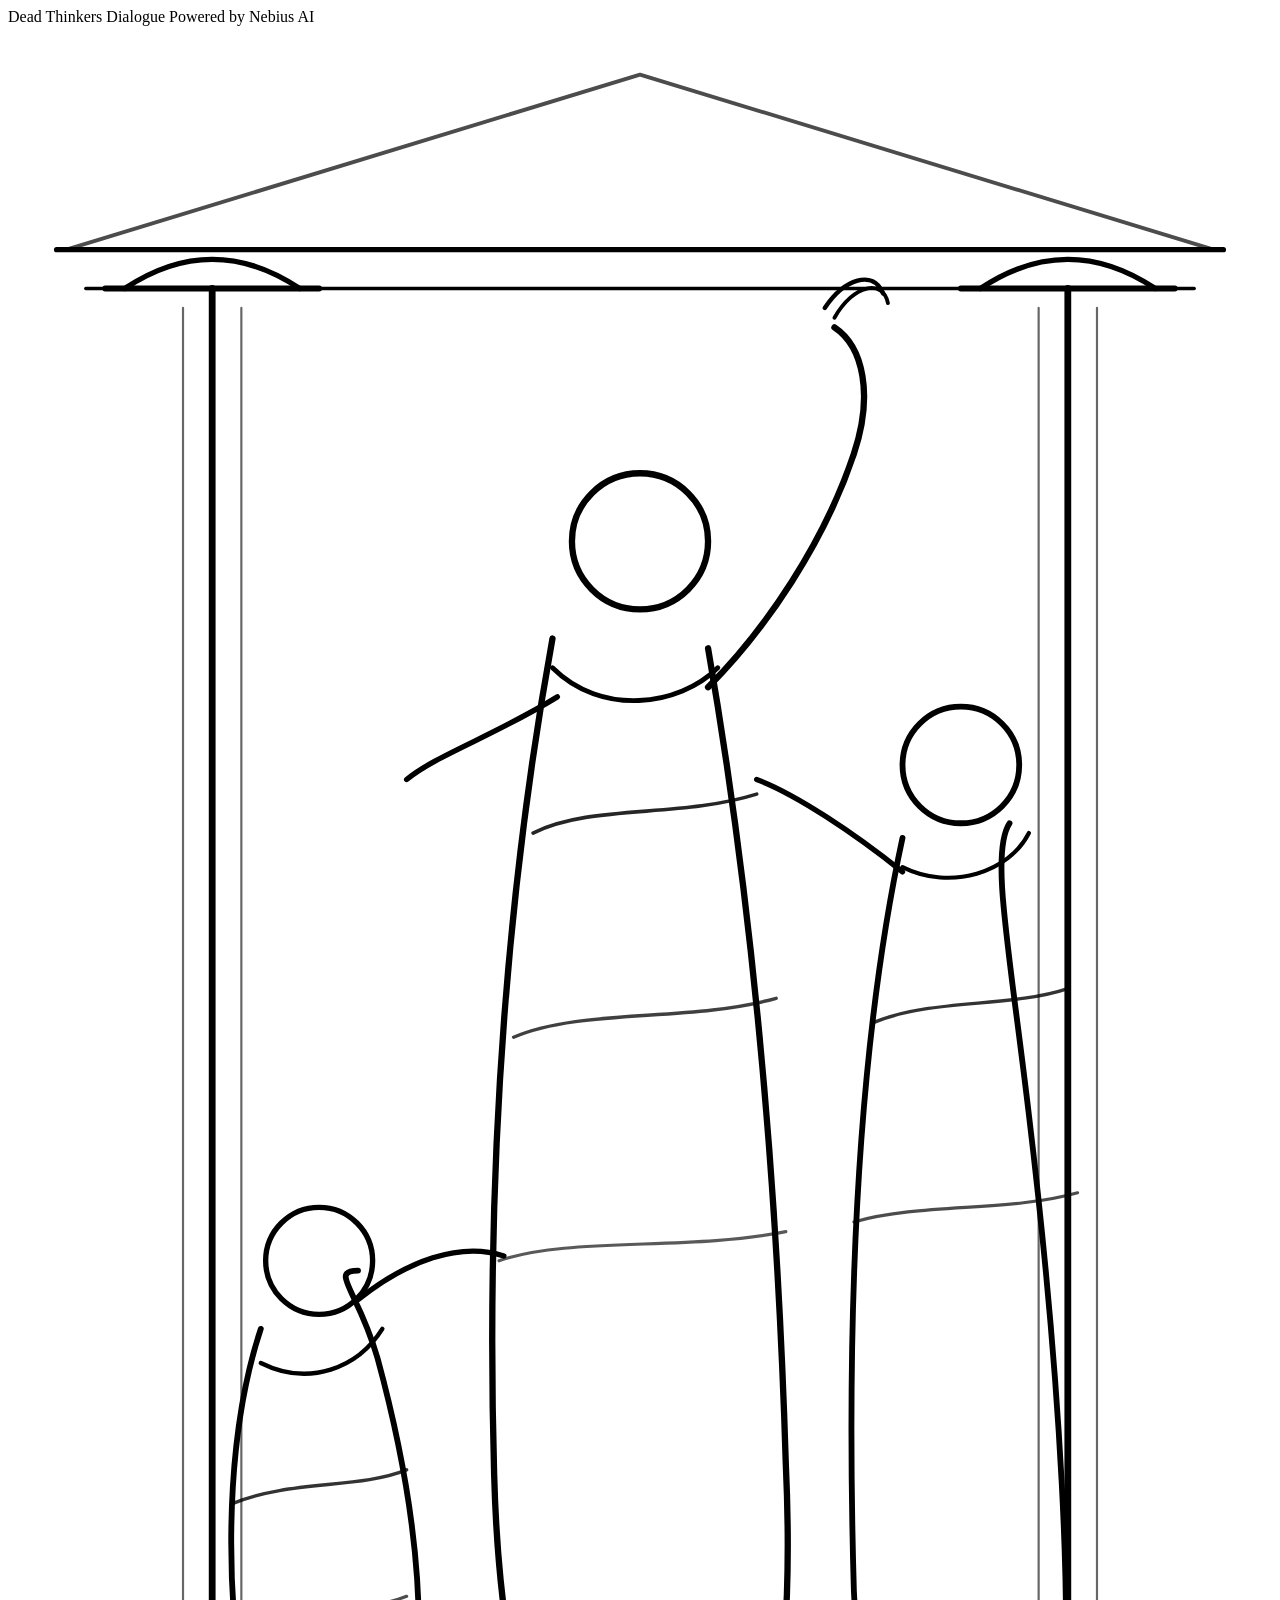
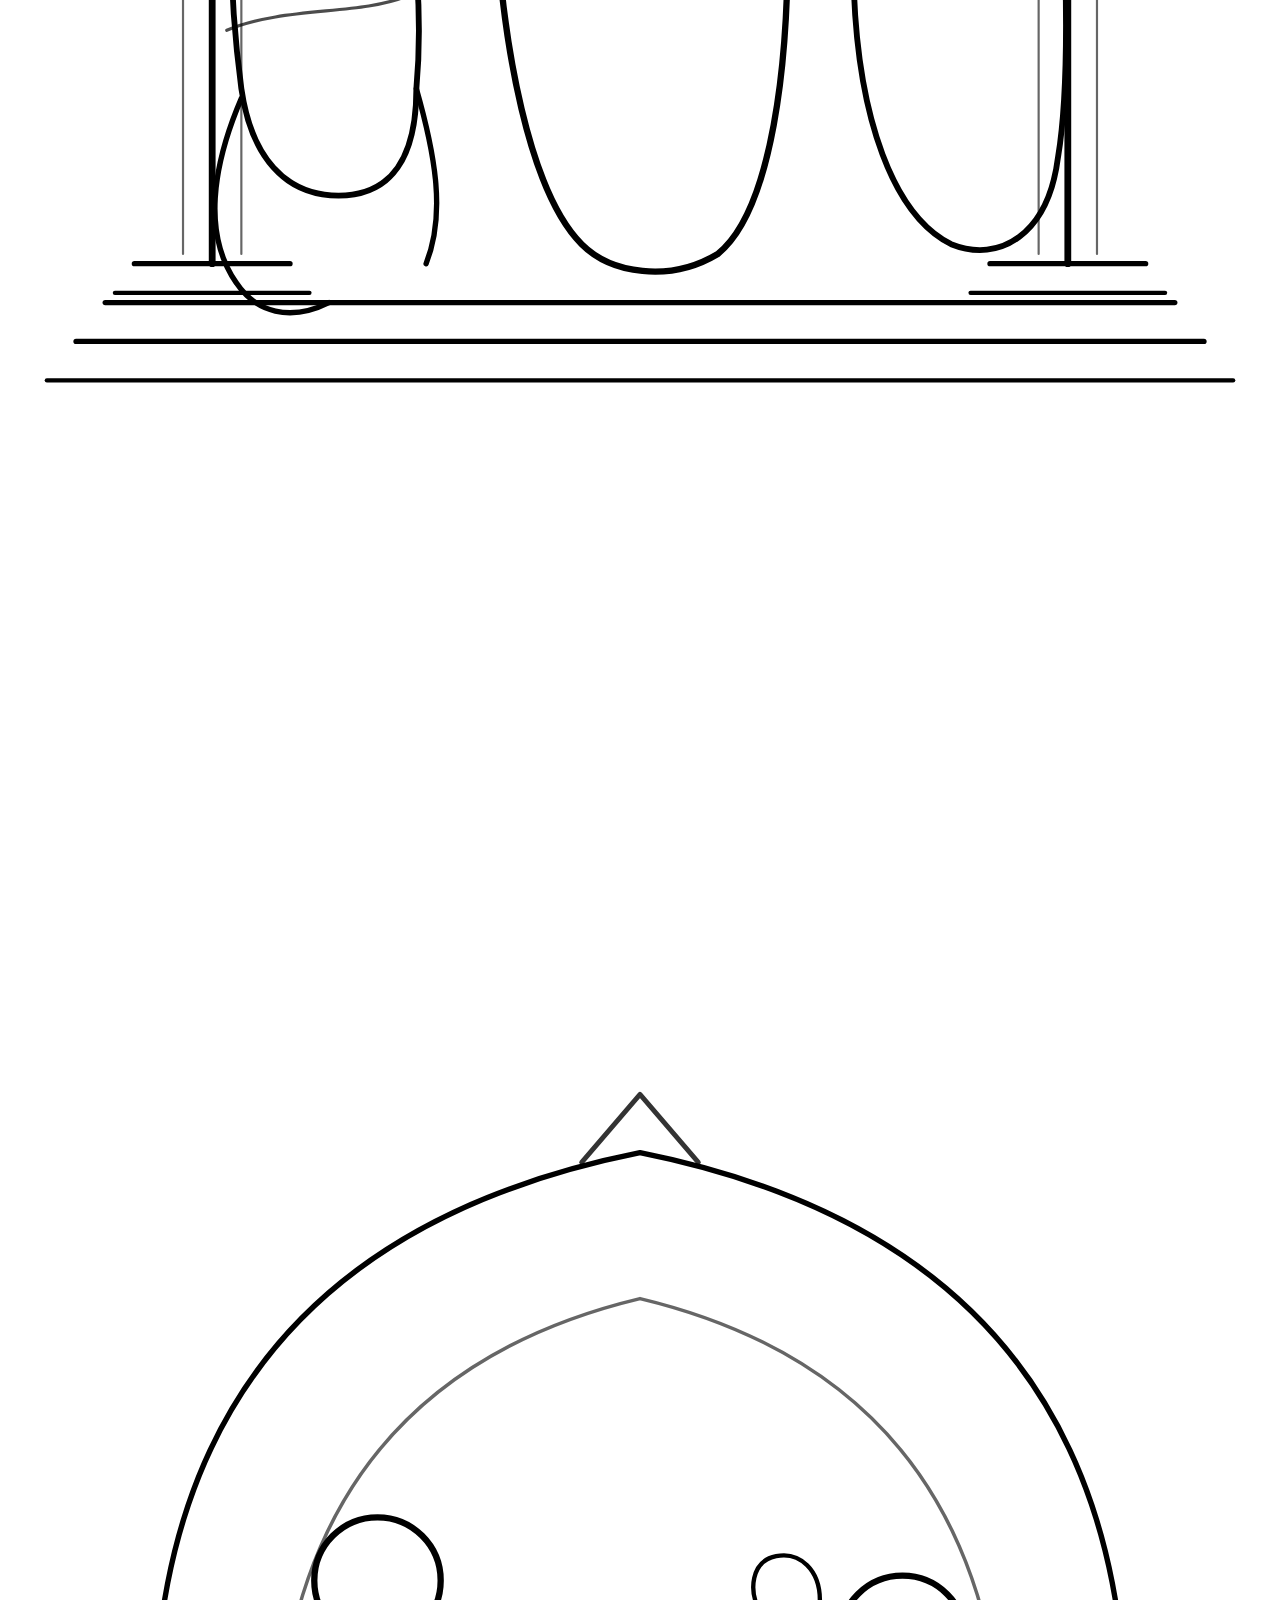
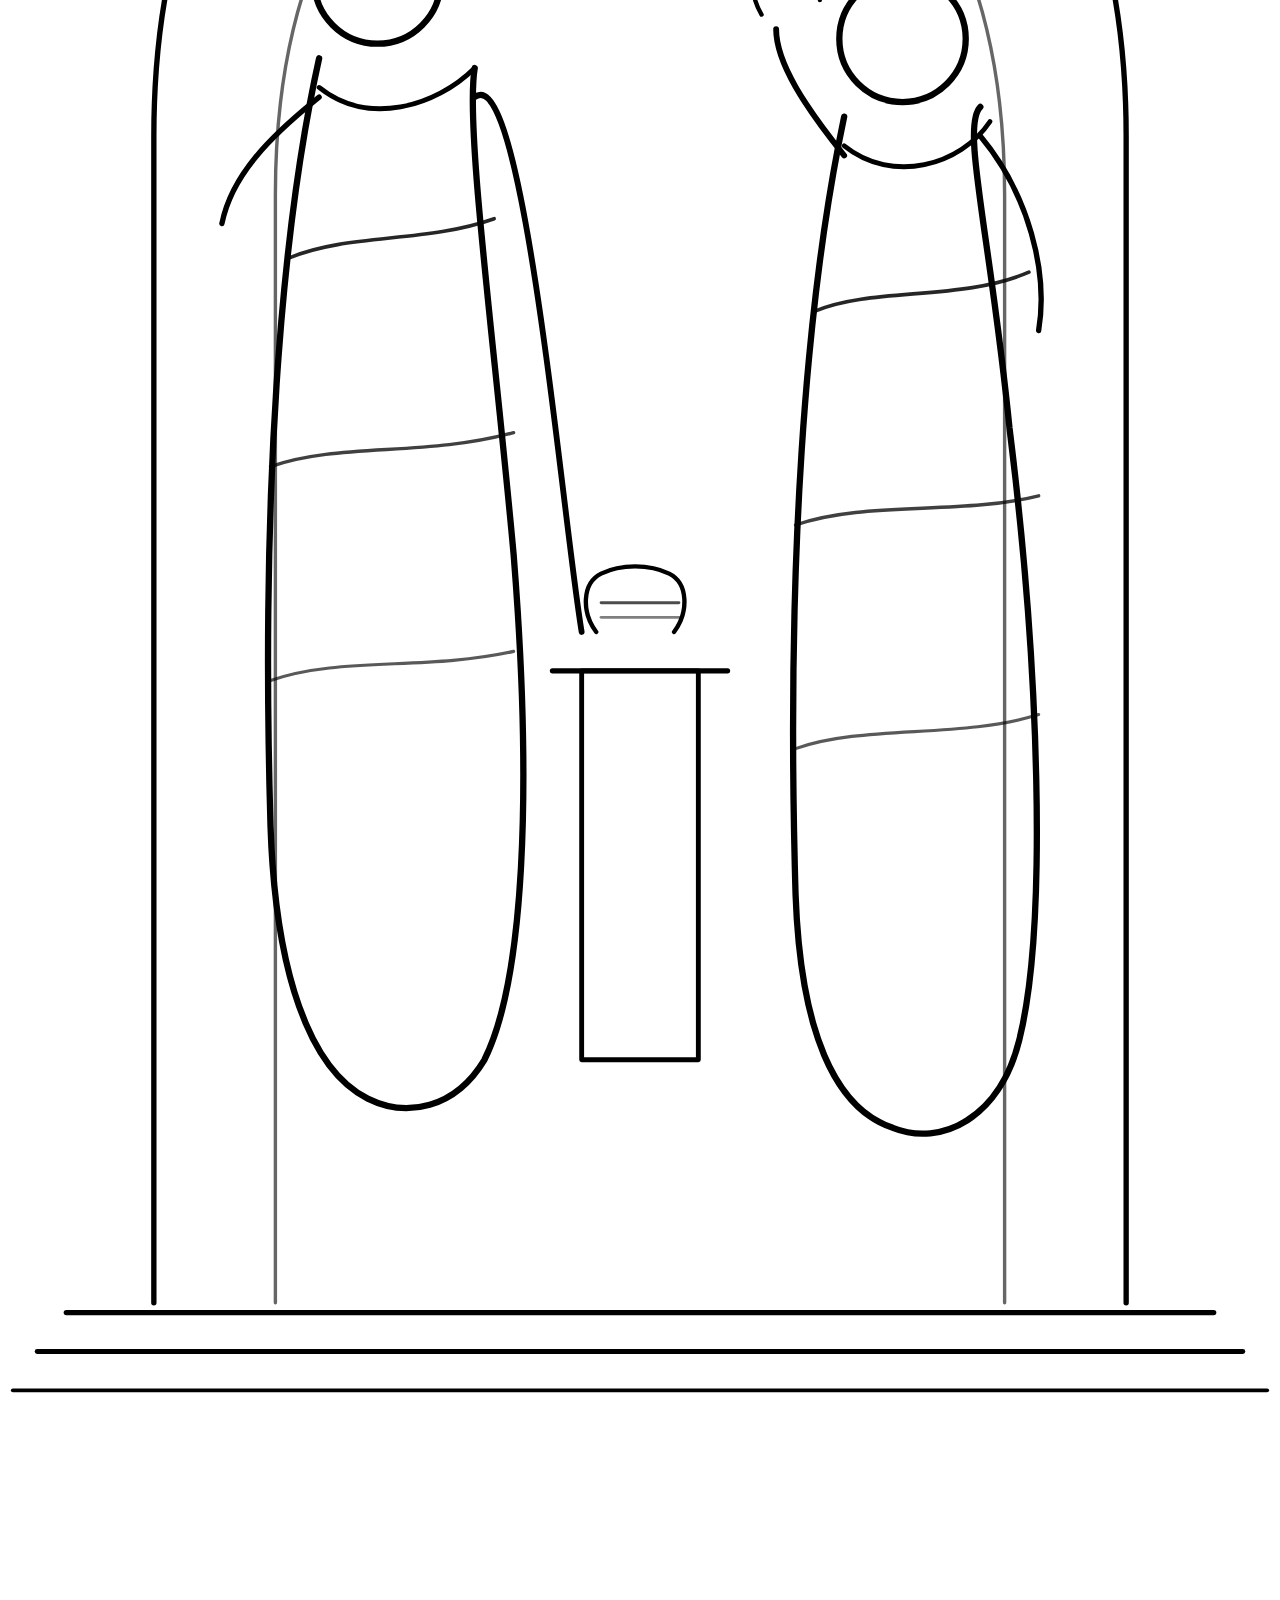
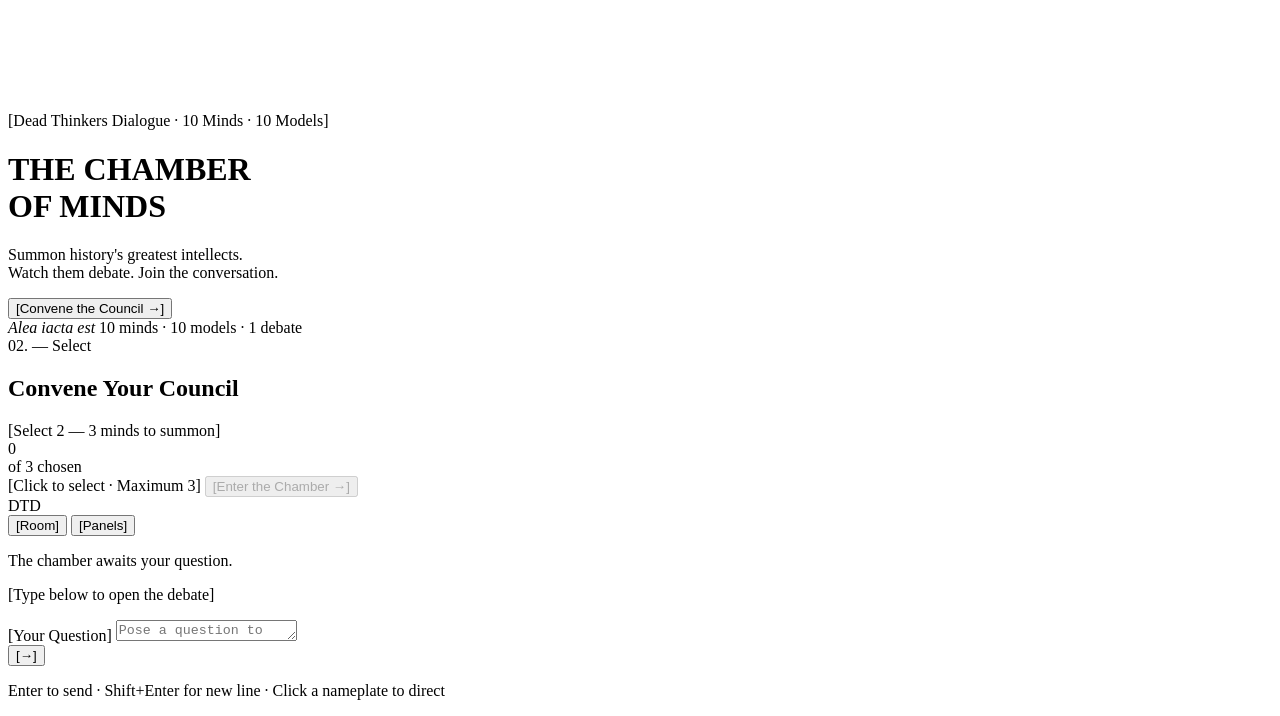
==== frontend/index.html @ 3c349020 "Initial commit — Dead Thinkers Dialogue" ====
<!DOCTYPE html>
<html lang="en">
<head>
  <meta charset="UTF-8" />
  <meta name="viewport" content="width=device-width, initial-scale=1.0" />
  <title>Dead Thinkers Dialogue</title>
  <link rel="preconnect" href="https://fonts.googleapis.com" />
  <link rel="preconnect" href="https://fonts.gstatic.com" crossorigin />
  <link href="https://fonts.googleapis.com/css2?family=Cormorant+Garamond:ital,wght@0,300;0,400;0,600;1,300;1,400;1,600&family=IBM+Plex+Mono:wght@300;400;500&display=swap" rel="stylesheet" />
  <link rel="stylesheet" href="/static/style.css" />
</head>
<body>

  <!-- ── VIEW: LANDING ──────────────────────────────────────────────────────── -->
  <div id="view-landing" class="view active">
    <header class="land-header">
      <span class="land-wordmark">Dead Thinkers Dialogue</span>
      <span class="land-powered">Powered by Nebius AI</span>
    </header>

    <!-- Left illustration: The Roman Senate — orator addressing the chamber -->
    <svg class="land-illo land-illo-left" viewBox="0 0 260 500" fill="none" stroke="currentColor" stroke-linecap="round" stroke-linejoin="round" xmlns="http://www.w3.org/2000/svg">
      <!-- Pediment triangle -->
      <path d="M 12,46 L 130,10 L 248,46" stroke-width="0.8" opacity="0.7"/>
      <!-- Entablature -->
      <line x1="10" y1="46" x2="250" y2="46" stroke-width="1.1"/>
      <line x1="16" y1="54" x2="244" y2="54" stroke-width="0.7"/>
      <!-- Column left -->
      <line x1="42" y1="54" x2="42" y2="378" stroke-width="1.4"/>
      <line x1="36" y1="58" x2="36" y2="376" stroke-width="0.45" opacity="0.6"/>
      <line x1="48" y1="58" x2="48" y2="376" stroke-width="0.45" opacity="0.6"/>
      <path d="M 24,54 Q 42,42 60,54" stroke-width="1.1"/>
      <line x1="20" y1="54" x2="64" y2="54" stroke-width="1.2"/>
      <line x1="26" y1="378" x2="58" y2="378" stroke-width="1.1"/>
      <line x1="22" y1="384" x2="62" y2="384" stroke-width="0.9"/>
      <!-- Column right -->
      <line x1="218" y1="54" x2="218" y2="378" stroke-width="1.4"/>
      <line x1="212" y1="58" x2="212" y2="376" stroke-width="0.45" opacity="0.6"/>
      <line x1="224" y1="58" x2="224" y2="376" stroke-width="0.45" opacity="0.6"/>
      <path d="M 200,54 Q 218,42 236,54" stroke-width="1.1"/>
      <line x1="196" y1="54" x2="240" y2="54" stroke-width="1.2"/>
      <line x1="202" y1="378" x2="234" y2="378" stroke-width="1.1"/>
      <line x1="198" y1="384" x2="238" y2="384" stroke-width="0.9"/>
      <!-- Steps -->
      <line x1="20" y1="386" x2="240" y2="386" stroke-width="1.1"/>
      <line x1="14" y1="394" x2="246" y2="394" stroke-width="1.1"/>
      <line x1="8"  y1="402" x2="252" y2="402" stroke-width="0.9"/>

      <!-- FIGURE 1: Orator, center, standing, right arm raised -->
      <circle cx="130" cy="106" r="14" stroke-width="1.3"/>
      <!-- toga body -->
      <path d="M 112,126 C 104,170 98,228 100,298 C 101,335 108,364 118,374 C 124,380 136,382 146,376 C 156,368 162,340 160,296 C 158,230 152,174 144,128" stroke-width="1.3"/>
      <!-- toga chest drape -->
      <path d="M 112,132 C 122,142 138,140 146,132" stroke-width="1"/>
      <path d="M 108,166 C 120,160 138,163 154,158" stroke-width="0.75" opacity="0.85"/>
      <path d="M 104,208 C 118,202 140,205 158,200" stroke-width="0.7" opacity="0.75"/>
      <path d="M 101,254 C 115,249 140,252 160,248" stroke-width="0.65" opacity="0.65"/>
      <!-- right arm raised, orating -->
      <path d="M 144,136 C 156,124 168,106 174,88 C 178,76 176,66 170,62" stroke-width="1.3"/>
      <path d="M 168,58 C 172,52 178,50 180,55" stroke-width="0.9"/>
      <path d="M 170,60 C 174,53 180,52 181,57" stroke-width="0.8"/>
      <!-- left arm slight gesture -->
      <path d="M 113,138 C 100,146 88,150 82,155" stroke-width="1.1"/>

      <!-- FIGURE 2: Right side — standing listener, head tilted toward orator -->
      <circle cx="196" cy="152" r="12" stroke-width="1.2"/>
      <path d="M 184,167 C 176,204 172,254 174,322 C 175,348 182,368 194,374 C 204,378 214,372 216,356 C 220,332 216,274 210,224 C 206,190 202,170 206,164" stroke-width="1.2"/>
      <path d="M 184,173 C 194,178 206,174 210,166" stroke-width="0.85"/>
      <path d="M 178,205 C 190,200 206,202 218,198" stroke-width="0.7" opacity="0.8"/>
      <path d="M 174,246 C 188,242 206,244 220,240" stroke-width="0.65" opacity="0.7"/>
      <!-- arm reaching toward orator -->
      <path d="M 184,174 C 174,166 162,158 154,155" stroke-width="1.1"/>

      <!-- FIGURE 3: Left side — seated elder on steps -->
      <circle cx="64" cy="254" r="11" stroke-width="1.1"/>
      <!-- seated body -->
      <path d="M 52,268 C 46,286 44,312 48,342 C 50,356 57,364 68,364 C 79,364 84,356 84,342 C 86,320 82,296 76,274 C 72,260 66,256 72,256" stroke-width="1.2"/>
      <!-- seated legs -->
      <path d="M 48,344 C 42,358 40,372 47,382 C 51,388 58,390 66,386" stroke-width="1.1"/>
      <path d="M 84,342 C 88,356 90,368 86,378" stroke-width="1.1"/>
      <!-- toga folds -->
      <path d="M 52,275 C 62,280 72,276 77,268" stroke-width="0.9"/>
      <path d="M 46,304 C 58,299 72,301 82,297" stroke-width="0.7" opacity="0.8"/>
      <path d="M 45,330 C 57,325 72,327 82,323" stroke-width="0.65" opacity="0.7"/>
      <!-- hand raised gesturing -->
      <path d="M 72,262 C 82,254 93,250 102,253" stroke-width="1.1"/>
    </svg>

    <!-- Right illustration: The Parlour — intimate philosophical exchange -->
    <svg class="land-illo land-illo-right" viewBox="0 0 260 500" fill="none" stroke="currentColor" stroke-linecap="round" stroke-linejoin="round" xmlns="http://www.w3.org/2000/svg">
      <!-- Arch background -->
      <path d="M 30,420 L 30,180 Q 30,80 130,60 Q 230,80 230,180 L 230,420" stroke-width="1.1"/>
      <!-- Inner arch -->
      <path d="M 55,420 L 55,192 Q 55,108 130,90 Q 205,108 205,192 L 205,420" stroke-width="0.7" opacity="0.6"/>
      <!-- Keystone at top -->
      <path d="M 118,62 L 130,48 L 142,62" stroke-width="1" opacity="0.8"/>

      <!-- Steps at base -->
      <line x1="12"  y1="422" x2="248" y2="422" stroke-width="1.1"/>
      <line x1="6"   y1="430" x2="254" y2="430" stroke-width="1"/>
      <line x1="1"   y1="438" x2="259" y2="438" stroke-width="0.8"/>

      <!-- Pillar/lectern between figures -->
      <rect x="118" y="290" width="24" height="80" stroke-width="1" rx="0"/>
      <line x1="112" y1="290" x2="148" y2="290" stroke-width="1.1"/>
      <!-- Scroll on lectern -->
      <path d="M 121,282 C 118,278 118,272 122,270 C 126,268 132,268 136,270 C 140,272 140,278 137,282" stroke-width="0.9"/>
      <line x1="122" y1="276" x2="138" y2="276" stroke-width="0.6" opacity="0.7"/>
      <line x1="122" y1="279" x2="138" y2="279" stroke-width="0.6" opacity="0.5"/>

      <!-- FIGURE LEFT: Philosopher, standing, gesturing at scroll -->
      <circle cx="76" cy="148" r="13" stroke-width="1.3"/>
      <path d="M 64,164 C 56,200 52,254 54,322 C 55,352 62,372 74,378 C 82,382 92,380 98,370 C 106,354 108,316 104,266 C 100,222 94,178 96,166" stroke-width="1.3"/>
      <!-- toga drapes -->
      <path d="M 64,170 C 74,178 88,174 96,166" stroke-width="1"/>
      <path d="M 58,205 C 70,200 86,202 100,197" stroke-width="0.75" opacity="0.85"/>
      <path d="M 54,248 C 68,243 86,246 104,241" stroke-width="0.7" opacity="0.75"/>
      <path d="M 54,292 C 68,287 86,290 104,286" stroke-width="0.65" opacity="0.65"/>
      <!-- Right arm extended toward lectern/scroll -->
      <path d="M 96,172 C 106,164 114,258 118,282" stroke-width="1.2"/>
      <!-- Left arm at side -->
      <path d="M 64,172 C 54,180 46,188 44,198" stroke-width="1.1"/>

      <!-- FIGURE RIGHT: Listener, standing, leaning in, hand to chin in thought -->
      <circle cx="184" cy="160" r="13" stroke-width="1.3"/>
      <path d="M 172,176 C 164,214 160,268 162,336 C 163,364 170,380 182,384 C 192,388 204,382 208,366 C 214,342 212,288 206,240 C 202,200 196,178 200,174" stroke-width="1.3"/>
      <!-- toga drapes -->
      <path d="M 172,182 C 182,190 196,186 202,177" stroke-width="1"/>
      <path d="M 166,216 C 178,211 196,214 210,208" stroke-width="0.75" opacity="0.85"/>
      <path d="M 162,260 C 176,255 196,258 212,254" stroke-width="0.7" opacity="0.75"/>
      <path d="M 162,306 C 176,301 196,304 212,299" stroke-width="0.65" opacity="0.65"/>
      <!-- Left arm raised, hand to chin (thinking pose) -->
      <path d="M 172,184 C 164,174 158,165 158,158" stroke-width="1.2"/>
      <!-- Hand at chin -->
      <path d="M 155,155 C 152,150 153,144 158,143 C 163,142 167,146 167,152" stroke-width="0.9"/>
      <!-- Right arm at side -->
      <path d="M 200,180 C 210,192 214,208 212,220" stroke-width="1.1"/>
    </svg>

    <div class="land-body">
      <p class="land-overline">[Dead Thinkers Dialogue · 10 Minds · 10 Models]</p>
      <h1 class="land-title">THE CHAMBER<br/>OF MINDS</h1>
      <div class="land-rule"></div>
      <p class="land-sub">
        Summon history's greatest intellects.<br/>
        Watch them debate. Join the conversation.
      </p>
      <button class="btn-primary" onclick="App.goToSelect()">[Convene the Council →]</button>
    </div>

    <footer class="land-footer">
      <span class="land-latin"><em>Alea iacta est</em></span>
      <span class="land-footer-right">10 minds · 10 models · 1 debate</span>
    </footer>
  </div>

  <!-- ── VIEW: CHARACTER SELECT ─────────────────────────────────────────────── -->
  <div id="view-select" class="view">

    <div class="sel-topbar">
      <div class="sel-topbar-left">
        <div class="sel-section-num">02. — Select</div>
        <h2 class="sel-title">Convene Your Council</h2>
        <div class="sel-instruction">[Select 2 — 3 minds to summon]</div>
      </div>
      <div class="sel-topbar-right">
        <div class="sel-big-num" id="counter-text">0</div>
        <div class="sel-big-label">of 3 chosen</div>
        <div class="counter-pips">
          <div class="pip" id="pip-0"></div>
          <div class="pip" id="pip-1"></div>
          <div class="pip" id="pip-2"></div>
        </div>
      </div>
    </div>

    <div class="thinker-grid" id="thinker-grid"></div>

    <div class="sel-bottombar">
      <span class="sel-hint">[Click to select · Maximum 3]</span>
      <button class="btn-primary" id="enter-btn" disabled onclick="App.enterDebate()">
        [Enter the Chamber →]
      </button>
    </div>
  </div>

  <!-- ── VIEW: DEBATE ───────────────────────────────────────────────────────── -->
  <div id="view-debate" class="view">

    <header class="debate-header">
      <span class="debate-wordmark">DTD</span>
      <div class="debate-thinkers-bar" id="debate-thinkers-bar"></div>
      <div class="debate-view-toggle">
        <button class="toggle-btn active" id="btn-room" onclick="App.setDebateView('room')">[Room]</button>
        <button class="toggle-btn" id="btn-panels" onclick="App.setDebateView('panels')">[Panels]</button>
      </div>
    </header>

    <!-- ROOM VIEW -->
    <div id="room-view" class="debate-view active">
      <div class="room-seats" id="room-seats"></div>
      <div class="room-feed" id="room-feed">
        <div class="room-empty-state" id="room-empty">
          <p class="empty-main">The chamber awaits your question.</p>
          <p class="empty-sub">[Type below to open the debate]</p>
        </div>
      </div>
    </div>

    <!-- PANELS VIEW -->
    <div id="panels-view" class="debate-view">
      <div class="panels-container" id="panels-container"></div>
    </div>

    <!-- Shared input -->
    <div class="debate-input-area">
      <div class="debate-input-row">
        <div class="direct-target-badge" id="direct-target-badge" style="display:none">
          <span id="direct-target-name"></span>
          <button onclick="App.clearDirectTarget()">✕</button>
        </div>
        <div class="input-label-wrap">
          <span class="input-field-label" id="input-field-label">[Your Question]</span>
          <textarea
            id="debate-input"
            placeholder="Pose a question to the council…"
            rows="1"
            onkeydown="App.handleInputKey(event)"
            oninput="App.autoResize(this)"
          ></textarea>
        </div>
        <button class="send-btn" id="send-btn" onclick="App.sendQuestion()">[→]</button>
      </div>
      <p class="input-hint">Enter to send · Shift+Enter for new line · Click a nameplate to direct</p>
    </div>

  </div>

  <script src="/static/app.js"></script>
</body>
</html>
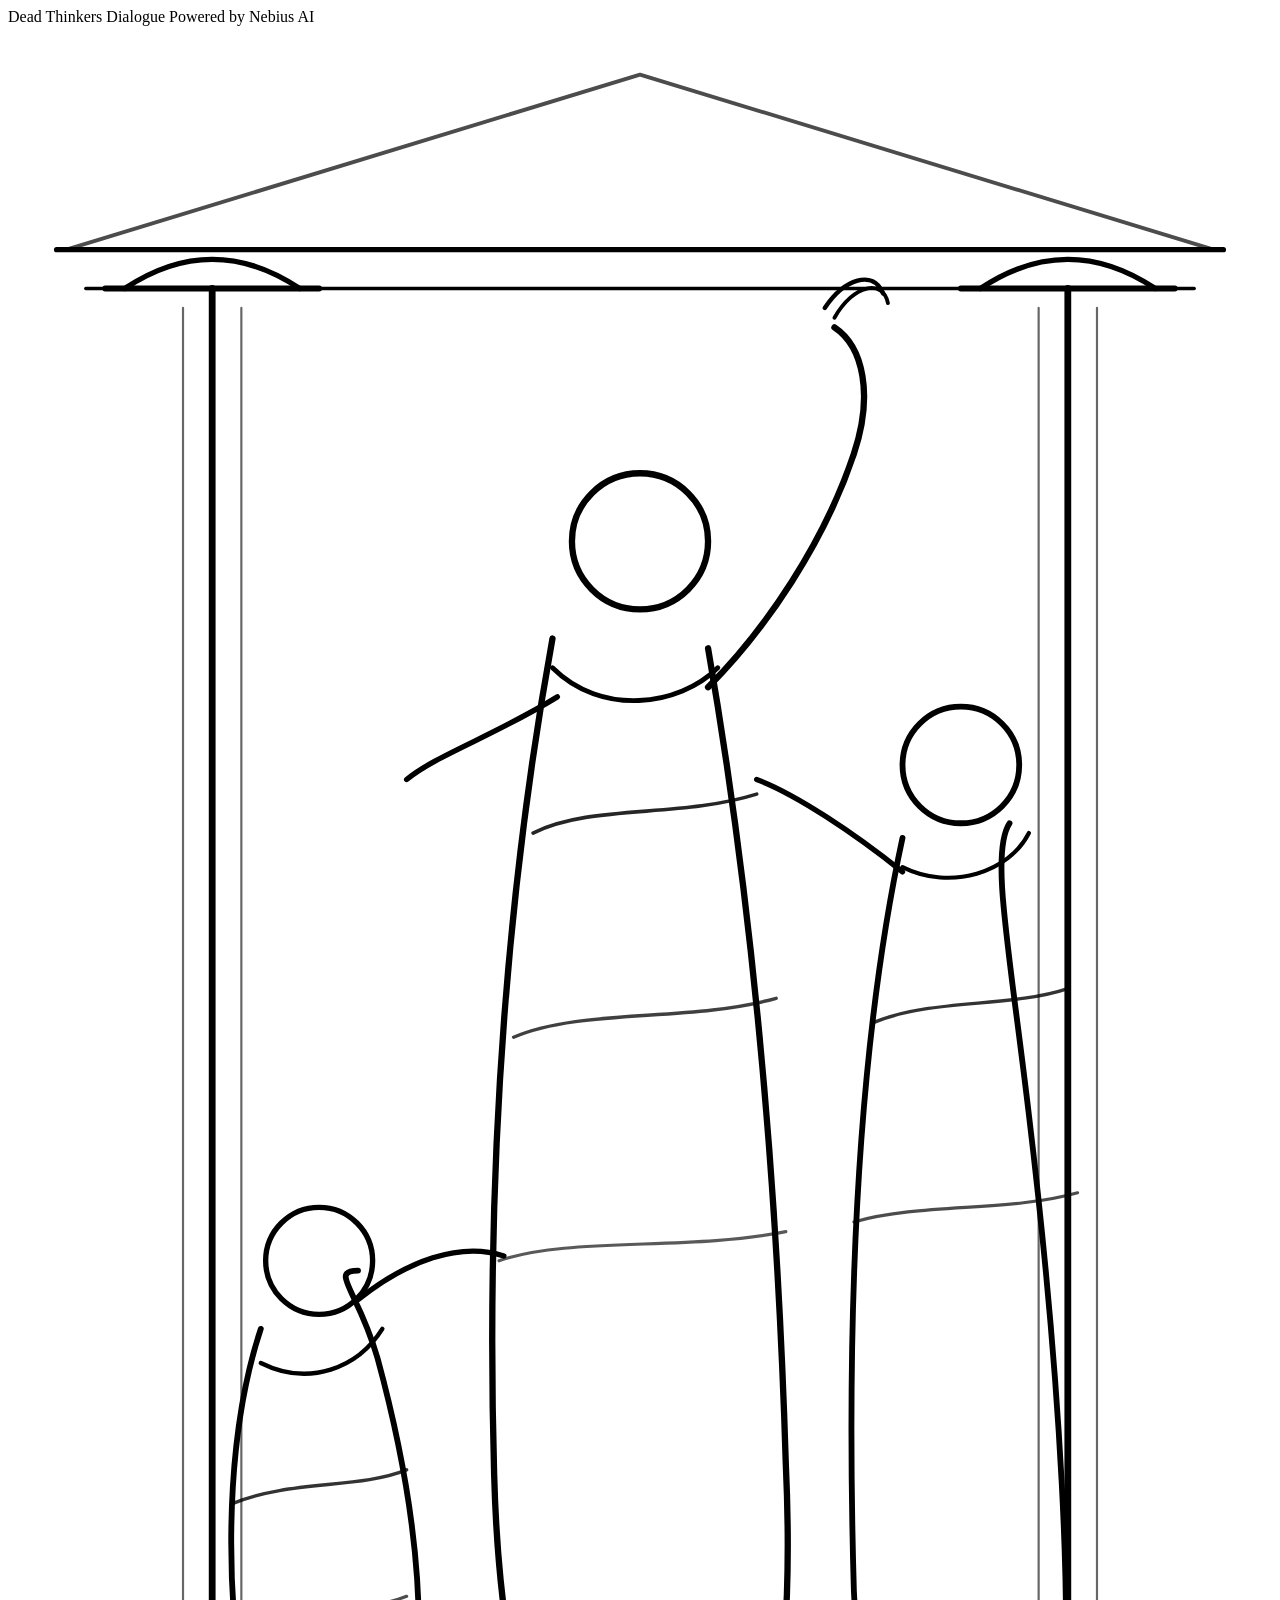
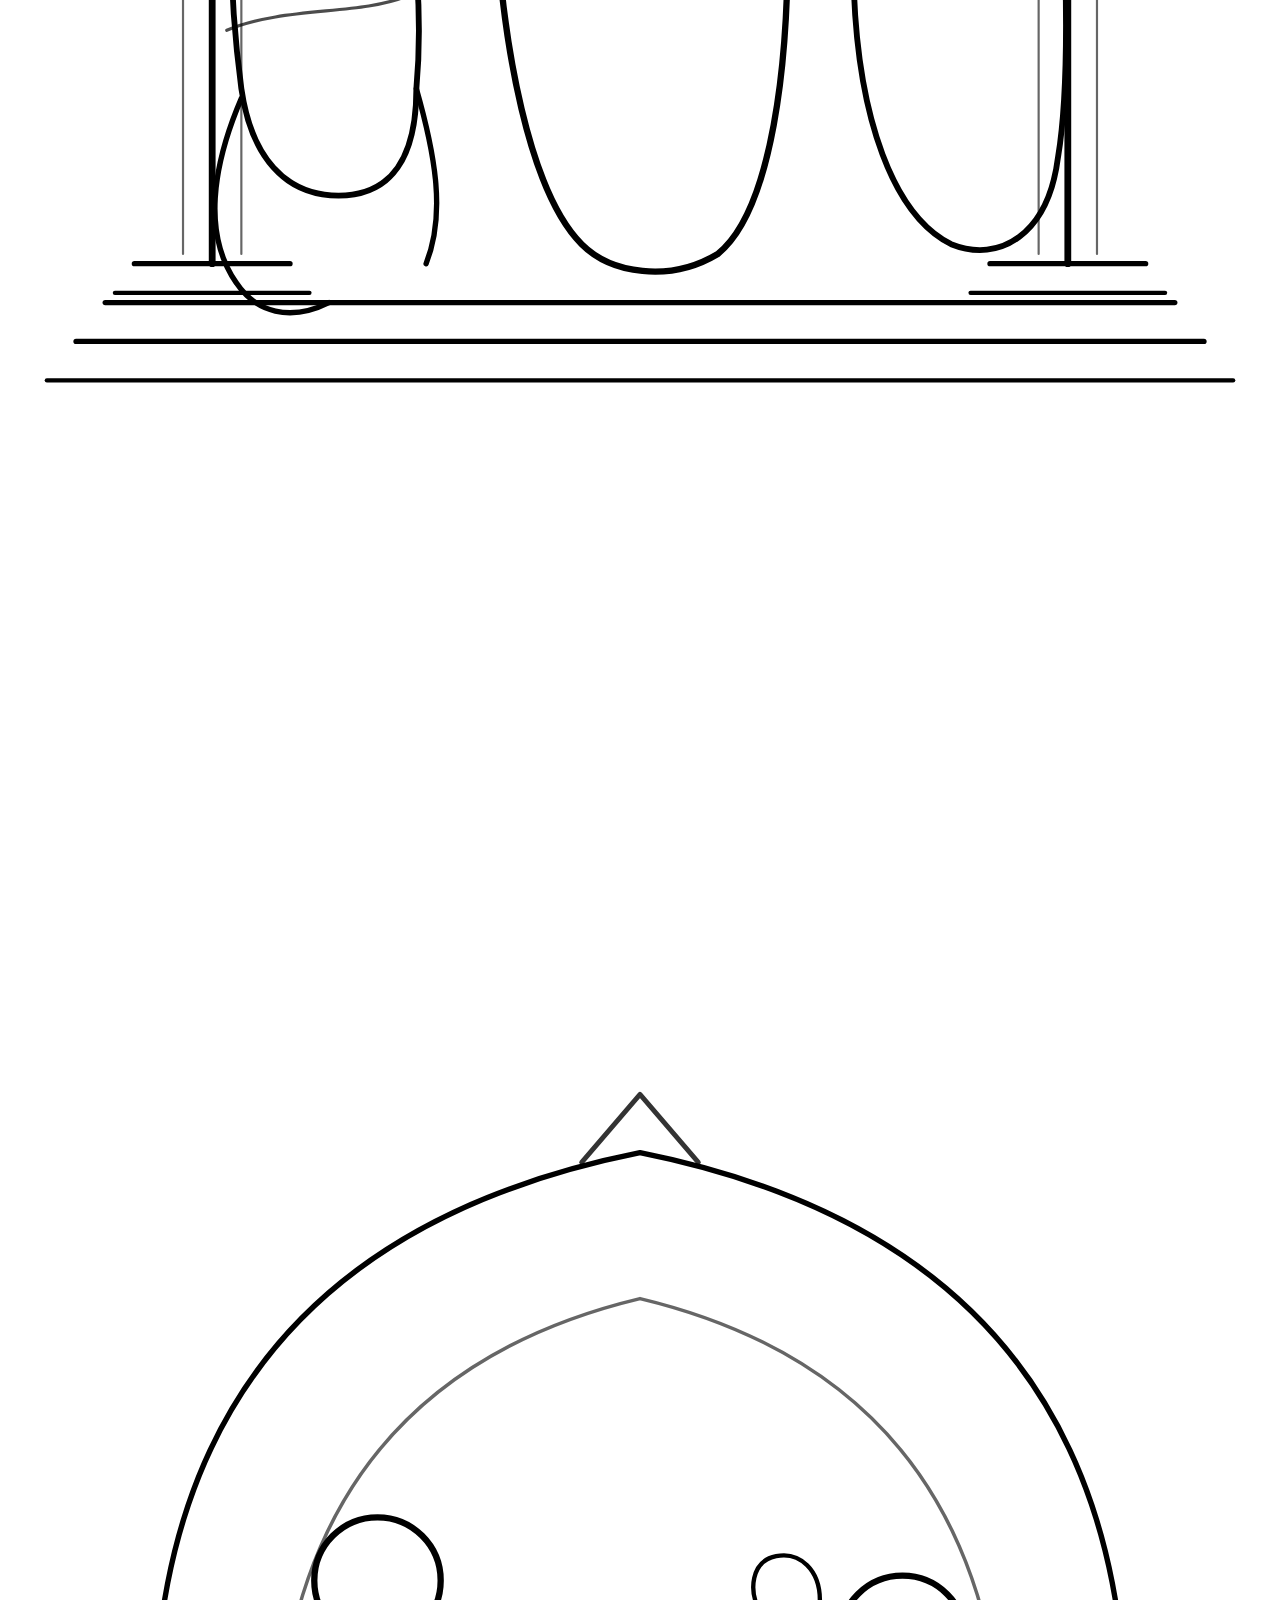
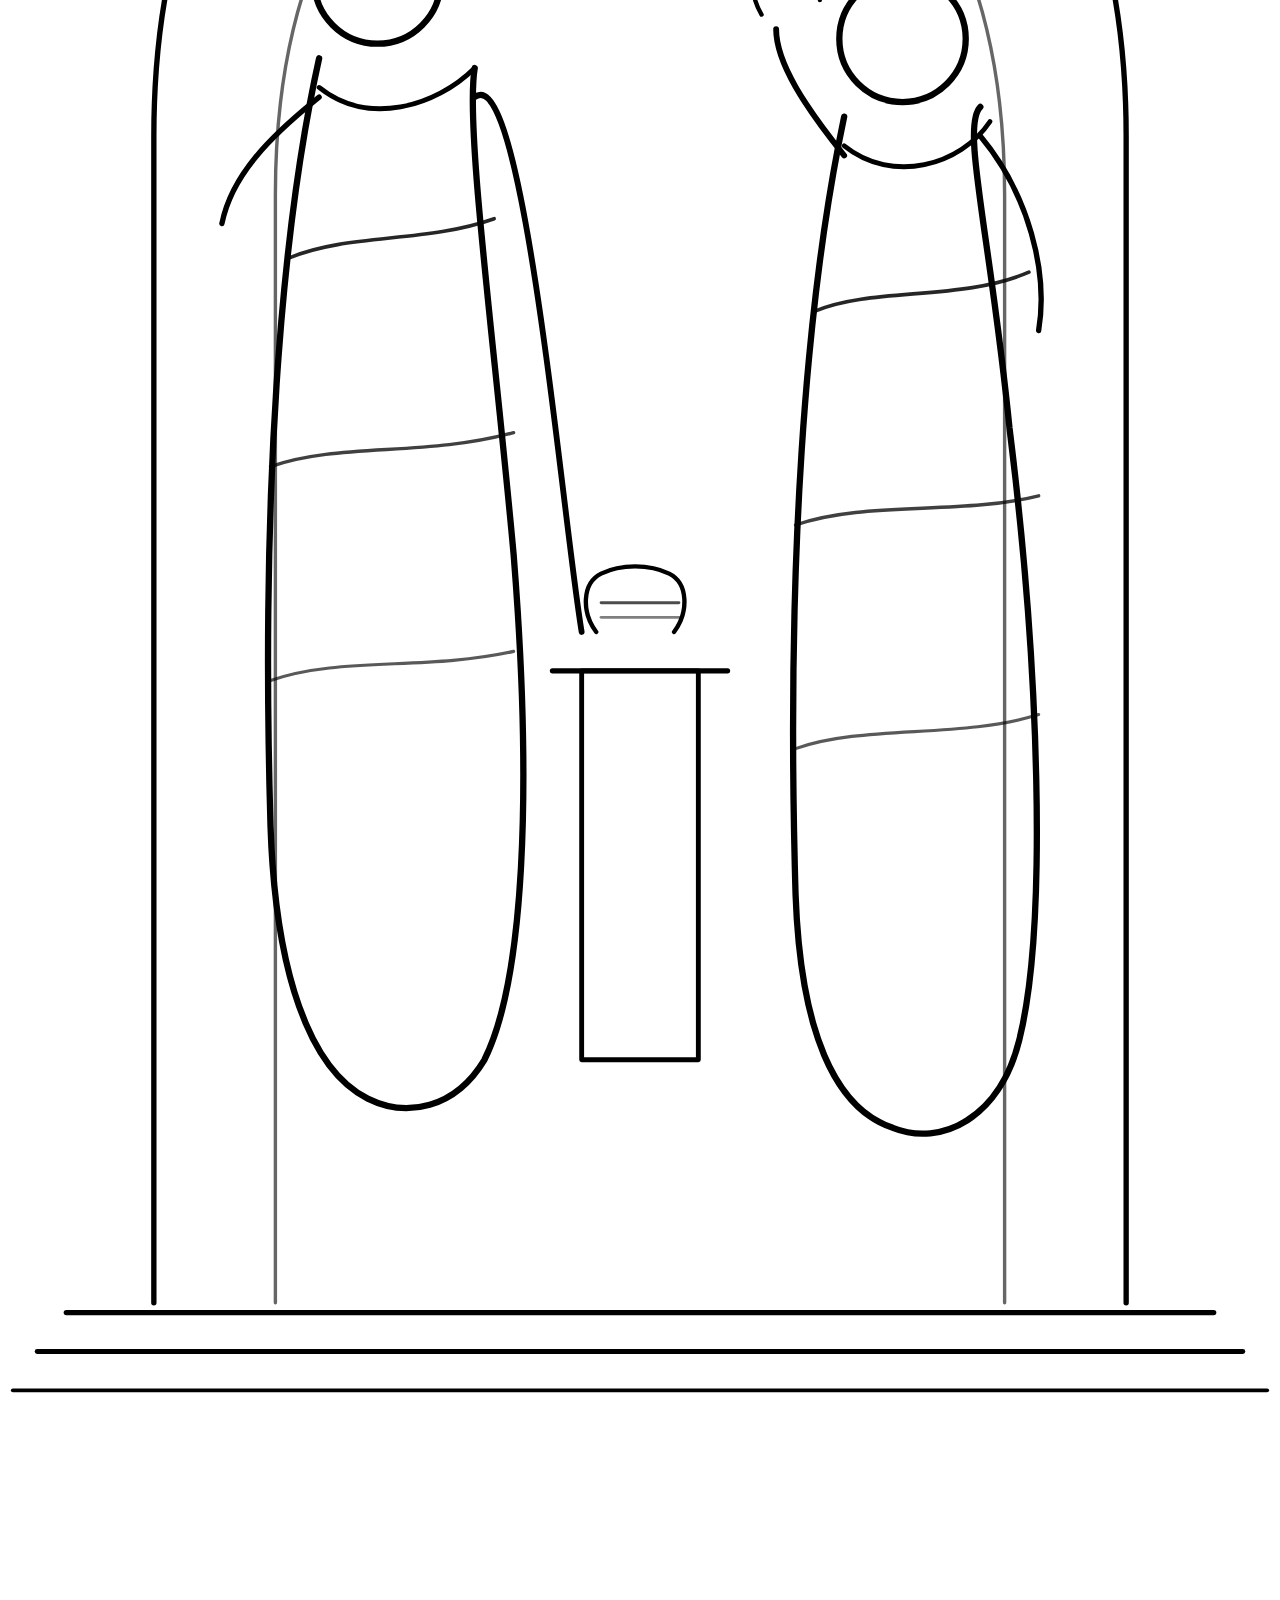
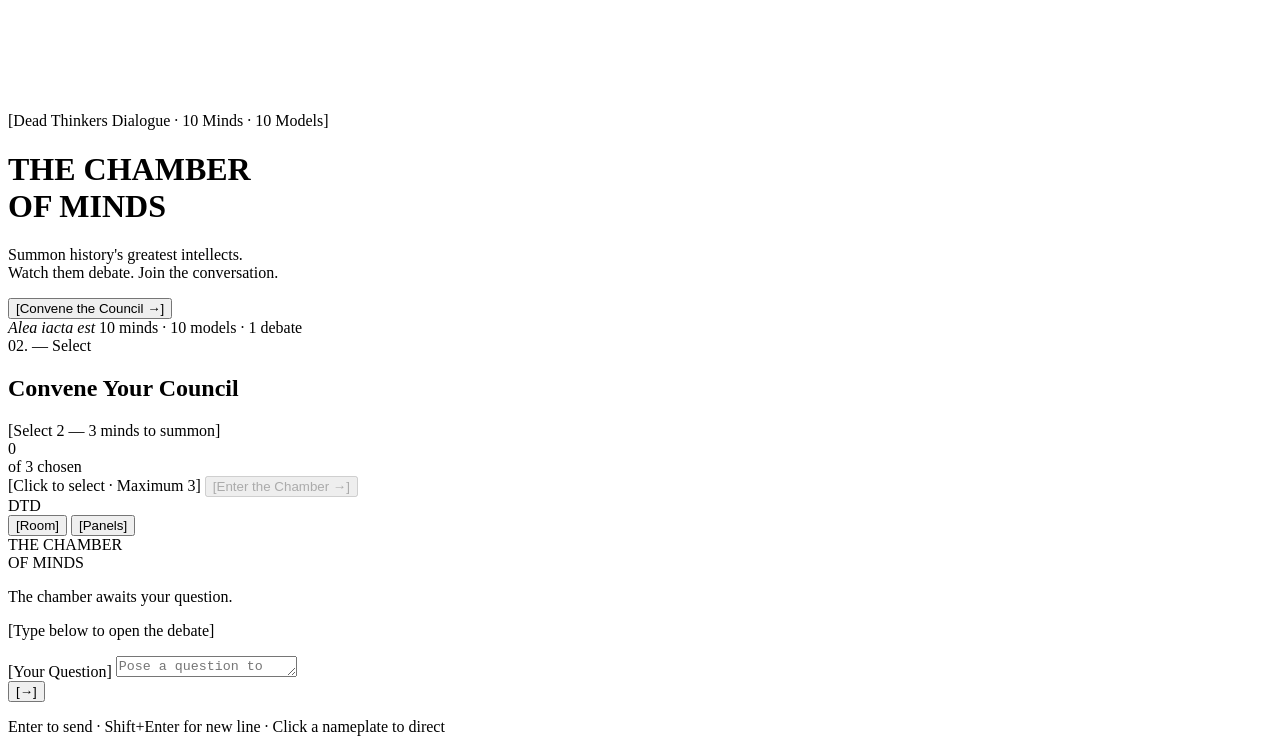
==== commit 44c49488: "Add portrait illustrations, dining table room view, and interactive text - 10 bespoke SVG portrait i" ====
--- a/frontend/index.html
+++ b/frontend/index.html
@@ -198,7 +198,13 @@
 
     <!-- ROOM VIEW -->
     <div id="room-view" class="debate-view active">
-      <div class="room-seats" id="room-seats"></div>
+      <!-- Dining table scene — thinker seats injected here by JS -->
+      <div class="room-table-scene" id="room-table-scene">
+        <div class="dining-table" id="dining-table">
+          <!-- candles injected by JS -->
+          <div class="dining-table-label">THE CHAMBER<br/>OF MINDS</div>
+        </div>
+      </div>
       <div class="room-feed" id="room-feed">
         <div class="room-empty-state" id="room-empty">
           <p class="empty-main">The chamber awaits your question.</p>
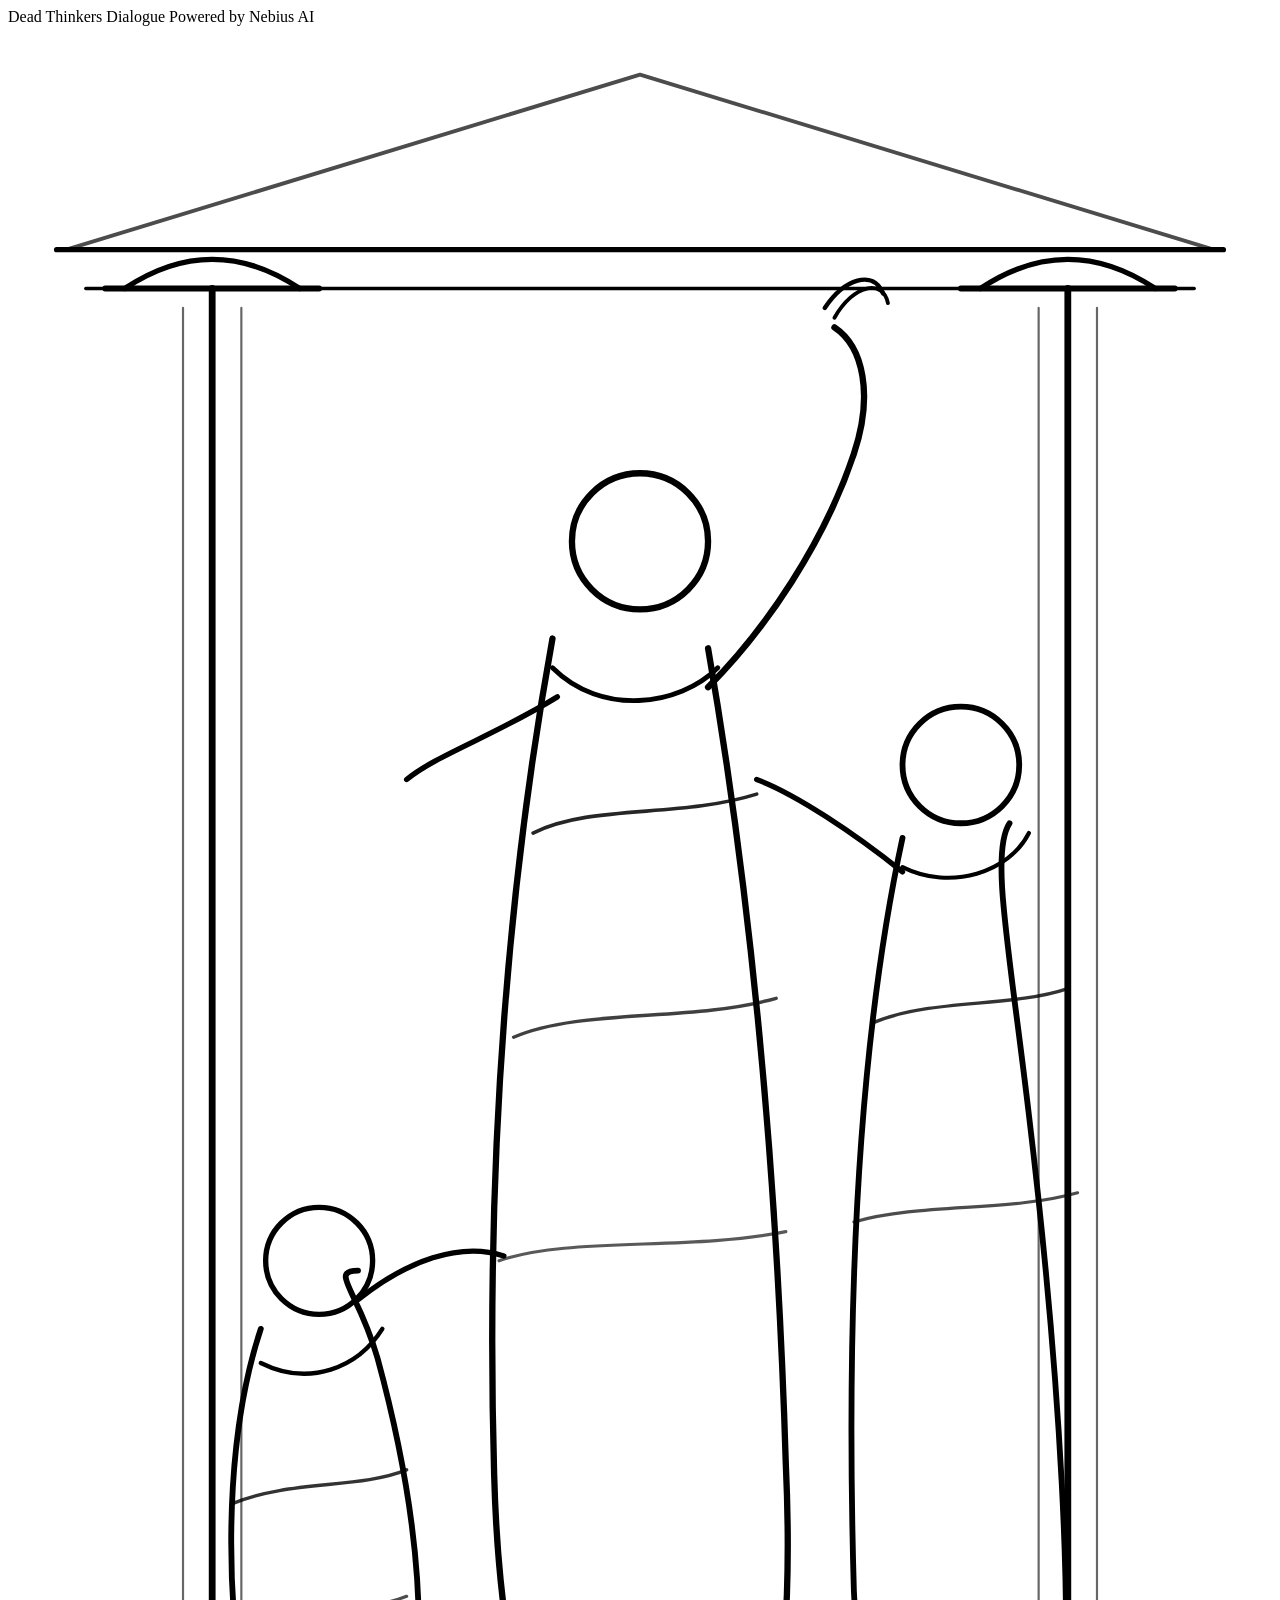
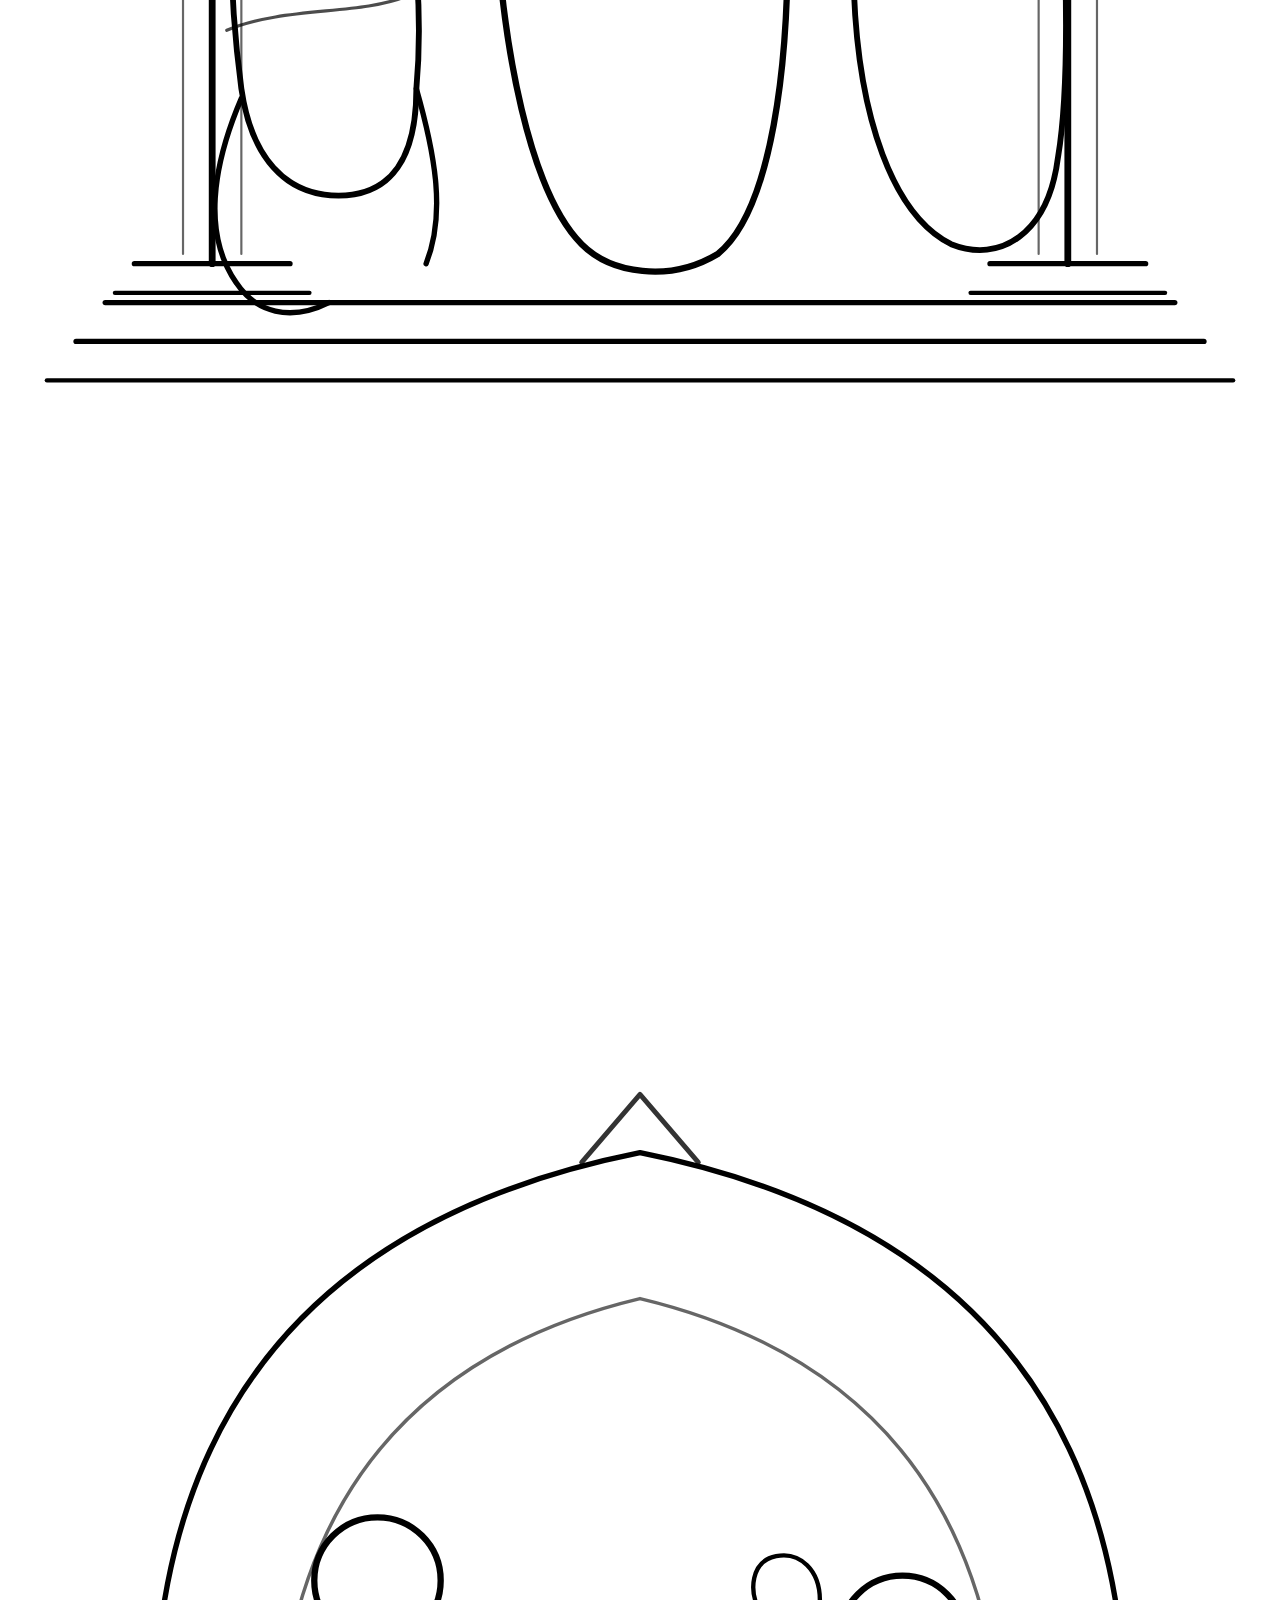
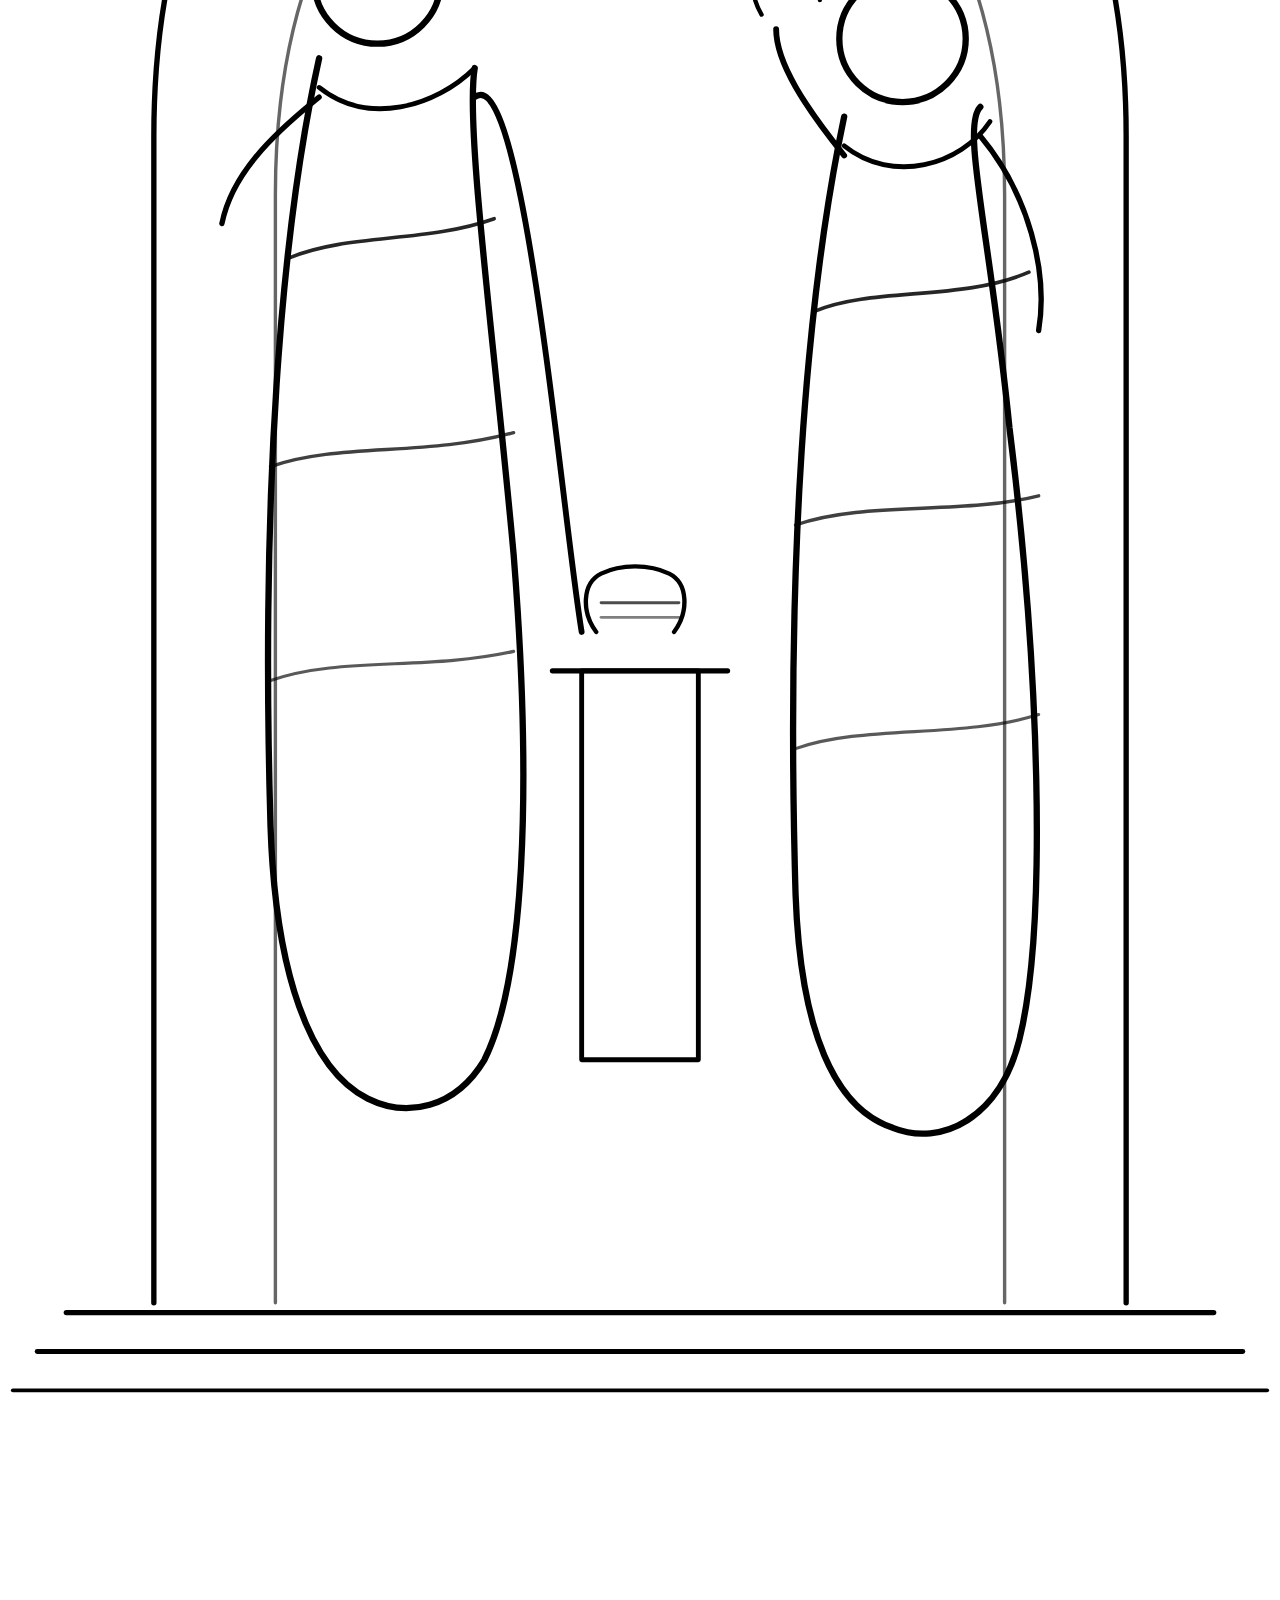
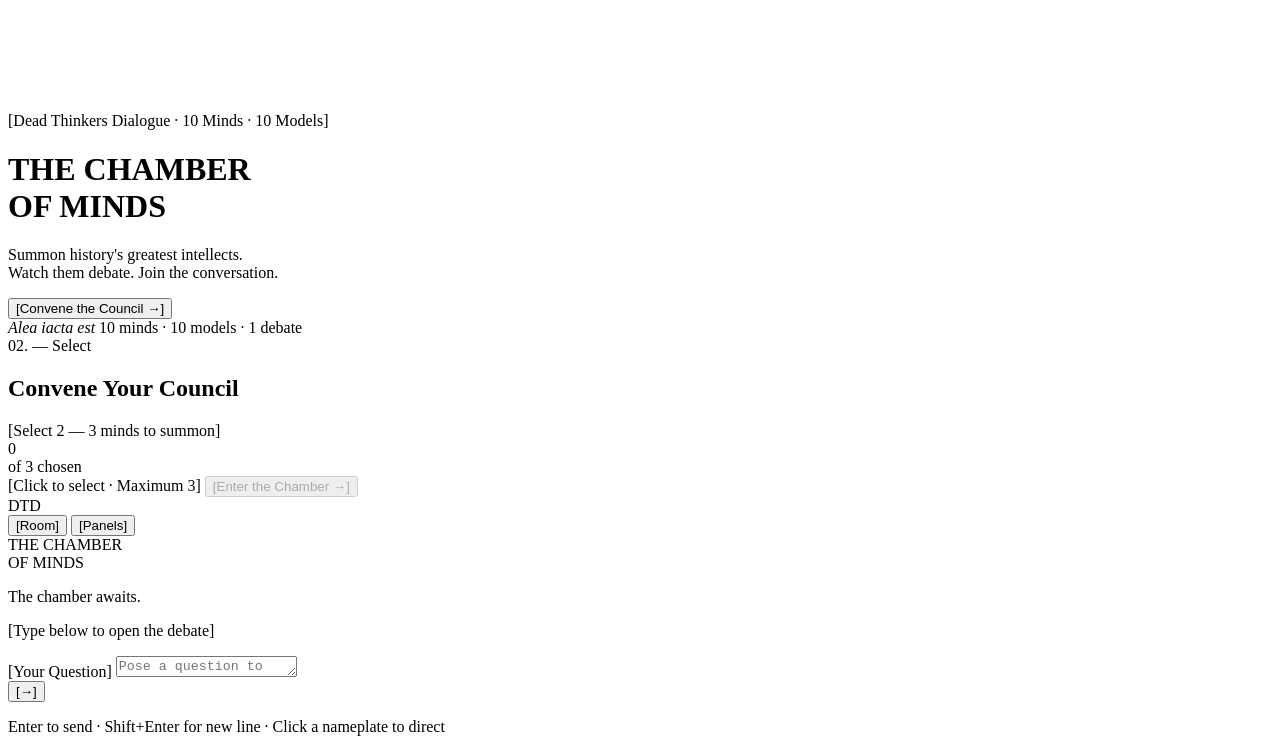
==== commit 305e6de6: "Redesign room view: dining table with inline speech, PNG portraits - Room view now centers on an ova" ====
--- a/frontend/index.html
+++ b/frontend/index.html
@@ -198,19 +198,24 @@
 
     <!-- ROOM VIEW -->
     <div id="room-view" class="debate-view active">
-      <!-- Dining table scene — thinker seats injected here by JS -->
+      <!-- Last question asked -->
+      <div class="room-question-strip" id="room-question-strip"></div>
+
+      <!-- Full-height dining table scene; seats injected by JS -->
       <div class="room-table-scene" id="room-table-scene">
+        <!-- Oval table centered -->
         <div class="dining-table" id="dining-table">
-          <!-- candles injected by JS -->
           <div class="dining-table-label">THE CHAMBER<br/>OF MINDS</div>
         </div>
-      </div>
-      <div class="room-feed" id="room-feed">
-        <div class="room-empty-state" id="room-empty">
-          <p class="empty-main">The chamber awaits your question.</p>
+        <!-- Empty state overlay on table -->
+        <div class="room-empty-overlay" id="room-empty">
+          <p class="empty-main">The chamber awaits.</p>
           <p class="empty-sub">[Type below to open the debate]</p>
         </div>
       </div>
+
+      <!-- Hidden feed kept for JS error fallback only -->
+      <div class="room-feed" id="room-feed" style="display:none"></div>
     </div>
 
     <!-- PANELS VIEW -->
